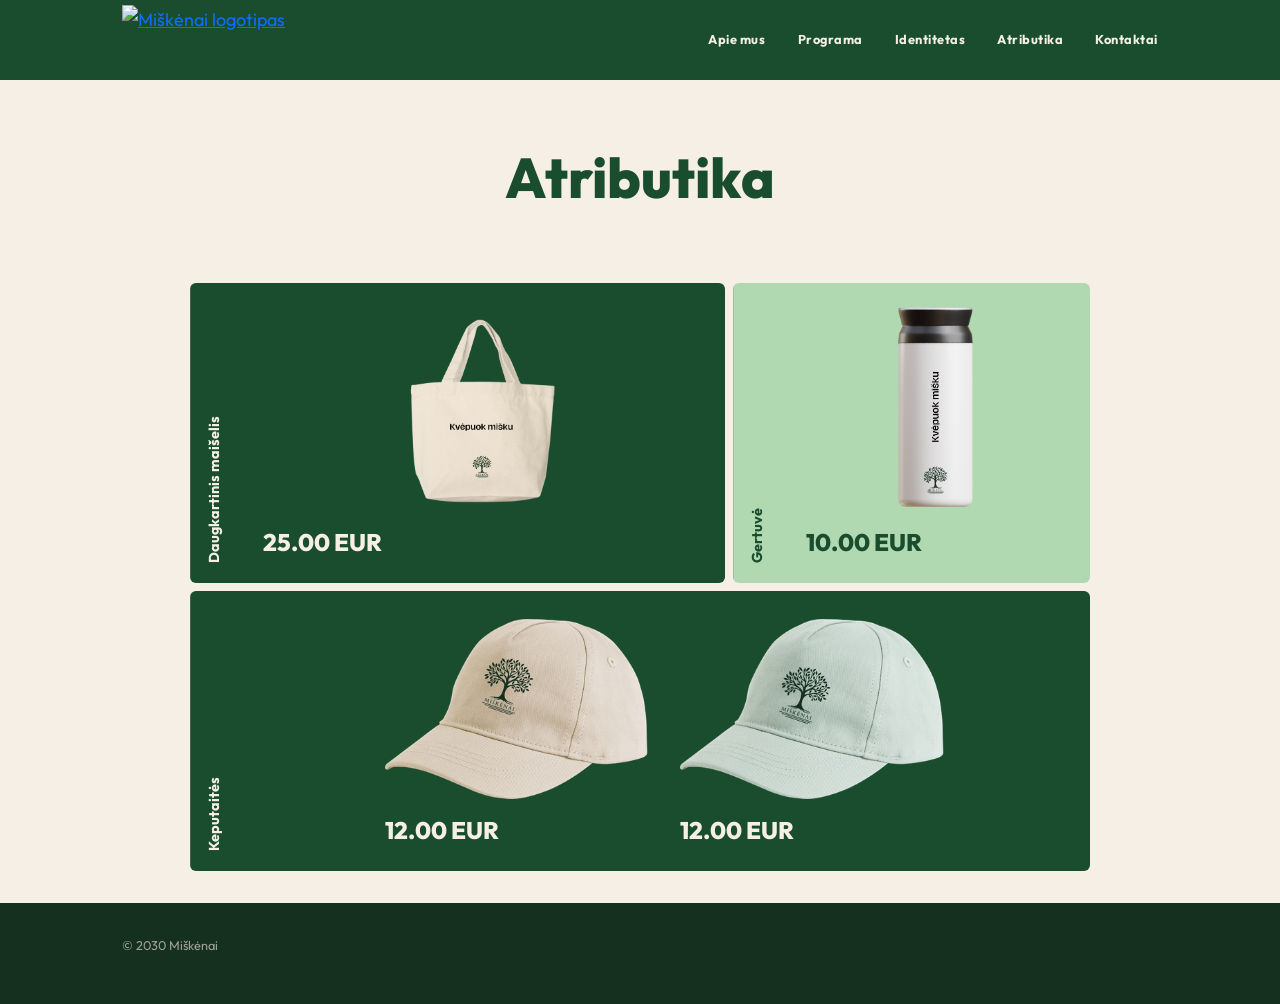
==== atributika.html @ 646aefea "Add files via upload" ====
<!DOCTYPE html>
<html lang="lt">
    <head>
        <meta charset="UTF-8">
        <meta name="viewport" content="width=device-width, initial-scale=1.0">
        <title>Miškėnai | Atributika</title>
        <link rel="stylesheet" href="https://cdn.jsdelivr.net/npm/bootstrap@5.3.3/dist/css/bootstrap.min.css">
        <link rel="stylesheet" href="css/variables.css">
        <link rel="stylesheet" href="css/base.css">
        <link rel="stylesheet" href="css/atributika.css">
        <link rel="preconnect" href="https://fonts.googleapis.com">
        <link rel="preconnect" href="https://fonts.gstatic.com" crossorigin>
        <link href="https://fonts.googleapis.com/css2?family=Outfit:wght@300;400;700;800&family=Playfair+Display:wght@400;700&display=swap" rel="stylesheet">
    </head>

    <body>
        <a href="#main-content" class="skip-link">Pereiti į pagrindinį turinį</a>

        <header>
            <div class="navbar">
                <a class="brand" href="index.html" aria-label="Miškėnai — pradinis puslapis">
                    <img src="img/pagrindinis/logo2.png" alt="Miškėnai logotipas" class="logo">
                </a>

                <button class="nav-toggle"
                        aria-label="Atidaryti meniu"
                        aria-expanded="false"
                        aria-controls="main-nav">
                    <span></span><span></span><span></span>
                </button>

                <nav id="main-nav" aria-label="Pagrindinis meniu">
                    <a href="index.html#apie-mus">Apie mus</a>
                    <a href="index.html#programa">Programa</a>
                    <a href="identitetas.html">Identitetas</a>
                    <a href="atributika.html">Atributika</a>
                    <a href="kontaktai.html">Kontaktai</a>
                </nav>
            </div>
        </header>

        <main id="main-content">

            <section class="shop">
                <div class="shop-header">
                    <h1>Atributika</h1>
                </div>

                <div class="shop-grid">
                    <div class="product-row">
                        <div class="product-card dark">
                            <span class="card-label">Daugkartinis maišelis</span>
                            <div class="card-body">
                                <img src="img/atributika/maisas.png" alt="Daugkartinis maišelis">
                                <span class="card-price">25.00 EUR</span>
                            </div>
                        </div>
                        <div class="product-card sage">
                            <span class="card-label">Gertuvė</span>
                            <div class="card-body">
                                <img src="img/atributika/gertuve.png" alt="Gertuvė">
                                <span class="card-price">10.00 EUR</span>
                            </div>
                        </div>
                    </div>

                    <div class="product-card dark">
                        <span class="card-label">Keputaitės</span>
                        <div class="card-body caps">
                            <div class="cap">
                                <img src="img/atributika/kepure1.png" alt="Kepuraitė smėlio">
                                <span class="card-price">12.00 EUR</span>
                            </div>
                            <div class="cap">
                                <img src="img/atributika/kepure2.png" alt="Kepuraitė žalia">
                                <span class="card-price">12.00 EUR</span>
                            </div>
                        </div>
                    </div>
                </div>
            </section>

        </main>

        <footer>
            <div class="footer">
                <div class="footer-left">
                    <p>&copy; 2030 Miškėnai</p>
                </div>
            </div>
        </footer>

        <script type="module" src="main.js"></script>
    </body>
</html>
---- css/variables.css ----
:root {
    --color-cream:#F5EFE6;
    --color-sage-light:#B0D9B1;
    --color-green-dark:#1A4D2E;
    --color-green-black:#163020;
    --color-white: #FFFFFF;
    --color-text: #1A1A1A;

    --font-heading: 'Outfit', sans-serif;
    --font-body: 'Outfit', sans-serif;
    --font-accent: 'Playfair Display', serif;

    --fs-display: clamp(2rem, 5vw, 4.5rem);
    --fs-heading: clamp(2rem, 4vw, 3.5rem);
    --fs-subheading: clamp(1.1rem, 2vw, 1.4rem);
    --fs-body: 1.125rem;
    --fs-small: 0.8rem;

    --fw-light:   300;
    --fw-regular: 400;
    --fw-bold:    700;
    --fw-heavy:   800;

    --lh-heading: 1.1;
    --lh-body:    1.65;

    --space-xs: 0.5rem;
    --space-sm: 1rem;
    --space-md: 2rem;
    --space-lg: 4rem;
    --space-xl: 6rem;

    --section-pad: clamp(3rem, 8vw, 6rem);

    --container-max: 1100px;
    --container-padding: var(--space-md);

    --transition-fast: 150ms ease;
    --transition-normal: 300ms ease;

    --shadow-soft: 0 10px 30px rgba(0, 0, 0, 0.08);
}
---- css/base.css ----
/* ── Accessibility ── */
.skip-link {
    position: absolute;
    top: -100%;
    left: 1rem;
    z-index: 9999;
    background: var(--color-green-dark);
    color: var(--color-cream);
    font-weight: var(--fw-bold);
    font-size: 0.9rem;
    padding: 0.5rem 1.2rem;
    border-radius: 0 0 8px 8px;
    text-decoration: none;
    transition: top var(--transition-fast);
}
.skip-link:focus { top: 0; }

:focus-visible {
    outline: 2px solid var(--color-sage-light);
    outline-offset: 3px;
    border-radius: 3px;
}

.visually-hidden {
    position: absolute;
    width: 1px; height: 1px;
    padding: 0; margin: -1px;
    overflow: hidden;
    clip: rect(0,0,0,0);
    white-space: nowrap;
    border: 0;
}

/* ── Global reset & base ── */
*, *::before, *::after { box-sizing: border-box; margin: 0; padding: 0; }

html { scroll-behavior: smooth; }

body {
    font-family: var(--font-body);
    font-size: var(--fs-body);
    color: var(--color-text);
    background: var(--color-cream);
    line-height: var(--lh-body);
}

img { display: block; max-width: 100%; }

h2::before {
    content: '';
    display: block;
    width: 40px;
    height: 2px;
    background: currentColor;
    opacity: 0.4;
    margin-bottom: 1rem;
}

.container {
    max-width: var(--container-max);
    margin: 0 auto;
    padding: 0 var(--container-padding);
}

/* ── Header / Navbar ── */
header {
    position: sticky;
    top: 0;
    z-index: 100;
    background: var(--color-green-dark);
}

.navbar {
    max-width: var(--container-max);
    margin: 0 auto;
    padding: 0 var(--container-padding);
    height: 80px;
    display: flex;
    align-items: center;
    justify-content: space-between;
}

.logo { height: 70px; width: auto; }

nav { display: flex; gap: var(--space-md); }

nav a {
    font-family: var(--font-body);
    font-size: 0.8rem;
    font-weight: var(--fw-bold);
    color: var(--color-cream);
    text-decoration: none;
    letter-spacing: 0.04em;
    transition: color var(--transition-fast);
}

nav a:hover { color: var(--color-sage-light); }

/* ── Hamburger toggle ── */
.nav-toggle {
    display: none;
    flex-direction: column;
    justify-content: center;
    gap: 5px;
    background: none;
    border: none;
    cursor: pointer;
    padding: 6px;
    z-index: 110;
}

.nav-toggle span {
    display: block;
    width: 24px;
    height: 2px;
    background: var(--color-cream);
    border-radius: 2px;
    transition: transform var(--transition-normal), opacity var(--transition-normal);
    transform-origin: center;
}

.nav-toggle[aria-expanded="true"] span:nth-child(1) { transform: translateY(7px) rotate(45deg); }
.nav-toggle[aria-expanded="true"] span:nth-child(2) { opacity: 0; transform: scaleX(0); }
.nav-toggle[aria-expanded="true"] span:nth-child(3) { transform: translateY(-7px) rotate(-45deg); }

/* ── Footer ── */
footer { background: var(--color-green-black); }

.footer {
    max-width: var(--container-max);
    margin: 0 auto;
    padding: var(--space-md) var(--container-padding);
}

.footer-left p {
    font-size: var(--fs-small);
    color: var(--color-cream);
    opacity: 0.6;
}

/* ── Responsive ── */
@media (max-width: 768px) {
    .nav-toggle { display: flex; }

    nav {
        display: none;
        position: absolute;
        top: 72px;
        left: 0;
        right: 0;
        background: var(--color-green-black);
        flex-direction: column;
        padding: var(--space-md) var(--container-padding) var(--space-lg);
        gap: 0;
        border-top: 1px solid rgba(176,217,177,0.12);
    }

    nav a {
        padding: var(--space-sm) 0;
        font-size: 1.1rem;
        border-bottom: 1px solid rgba(176,217,177,0.08);
    }

    nav a:last-child { border-bottom: none; }

    nav.open { display: flex; }
}
---- css/atributika.css ----
.shop {
    background: var(--color-cream);
    padding: var(--space-md);
}

.shop-header {
    text-align: center;
    padding: var(--space-md) 0 var(--space-lg);
}

.shop-header h1 {
    font-size: clamp(2rem, 5vw, 3.5rem);
    font-weight: var(--fw-heavy);
    color: var(--color-green-dark);
}

.shop-grid {
    max-width: 900px;
    margin: 0 auto;
    display: flex;
    flex-direction: column;
    gap: 0.5rem;
}

.product-row {
    display: grid;
    grid-template-columns: 3fr 2fr;
    gap: 0.5rem;
}

.product-card {
    display: flex;
    border-radius: 6px;
    overflow: hidden;
    min-height: 280px;
}

.product-card.dark { background: var(--color-green-dark); }
.product-card.sage { background: var(--color-sage-light); }

.card-label {
    writing-mode: vertical-lr;
    transform: rotate(180deg);
    padding: 1.25rem 0.75rem;
    font-weight: var(--fw-bold);
    font-size: 0.9rem;
    white-space: nowrap;
    border-right: 1px solid rgba(255, 255, 255, 0.2);
}

.product-card.dark .card-label { color: var(--color-cream); }
.product-card.sage .card-label { color: var(--color-green-dark); border-right-color: rgba(0,0,0,0.15); }

.card-body {
    flex: 1;
    display: flex;
    flex-direction: column;
    align-items: center;
    justify-content: flex-end;
    padding: 1.5rem 1.5rem 1.25rem;
    gap: 1rem;
}

.card-body img {
    max-height: 200px;
    width: auto;
    object-fit: contain;
    flex: 1;
}

.card-price {
    font-size: 1.5rem;
    font-weight: var(--fw-heavy);
    color: var(--color-cream);
    align-self: flex-start;
}

.product-card.sage .card-price { color: var(--color-green-dark); }

/* caps row */
.card-body.caps {
    flex-direction: row;
    align-items: flex-end;
    justify-content: center;
    gap: 2rem;
}

.cap {
    display: flex;
    flex-direction: column;
    align-items: center;
    gap: 0.75rem;
}

.cap img {
    max-height: 180px;
    width: auto;
    object-fit: contain;
    flex: unset;
}

@media (max-width: 600px) {
    .product-row { grid-template-columns: 1fr; }
    .card-body.caps { flex-direction: column; align-items: center; }
}
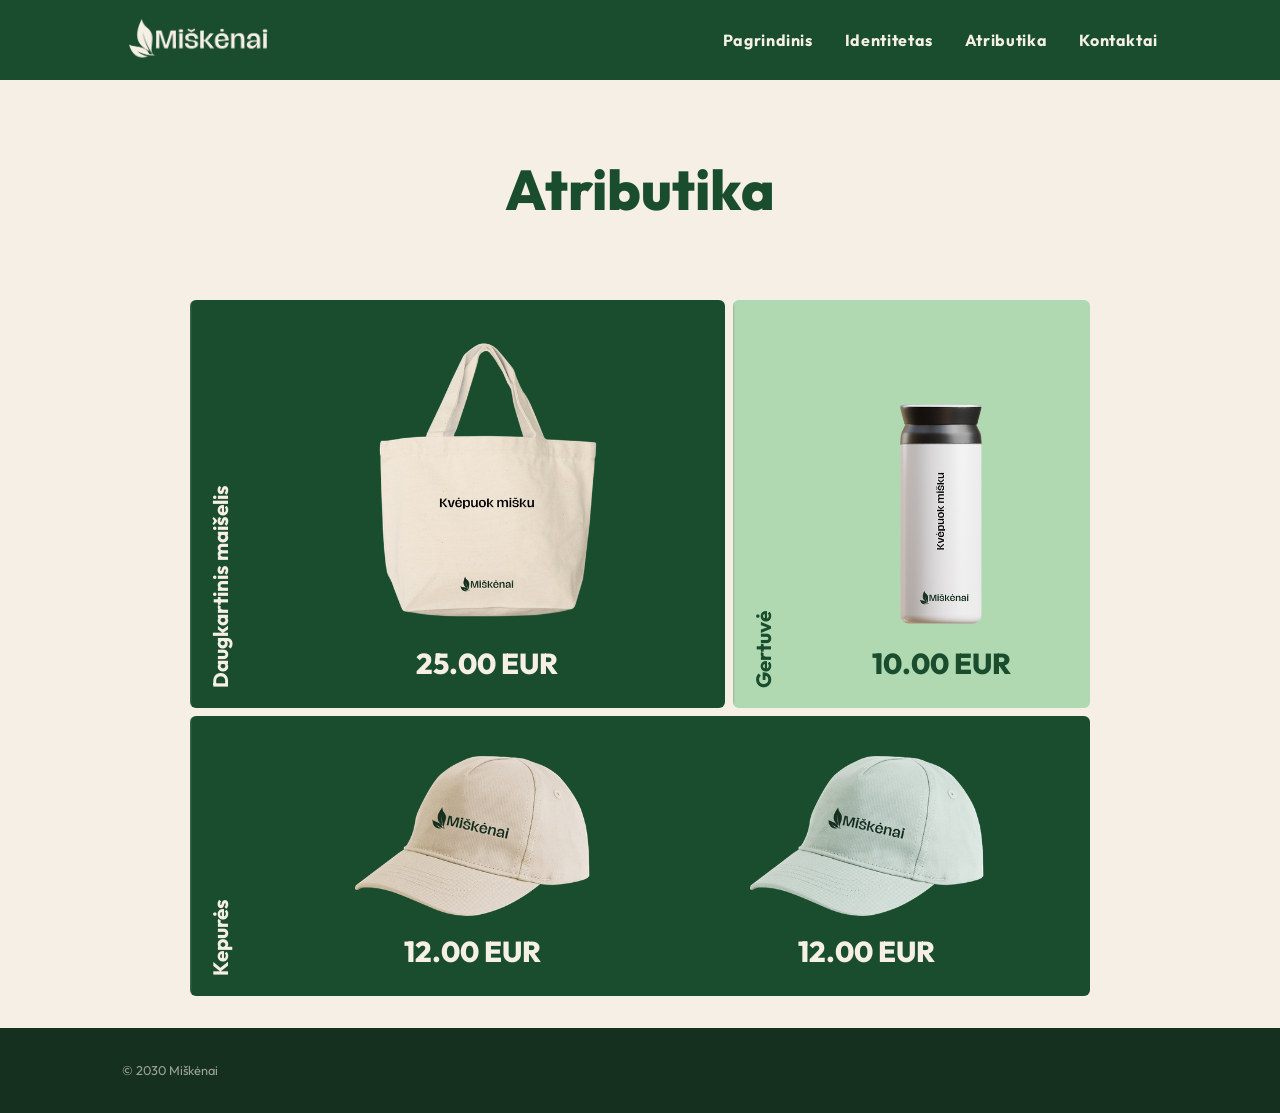
==== commit 31b6a5b9: "Add files via upload" ====
--- a/atributika.html
+++ b/atributika.html
@@ -4,7 +4,6 @@
         <meta charset="UTF-8">
         <meta name="viewport" content="width=device-width, initial-scale=1.0">
         <title>Miškėnai | Atributika</title>
-        <link rel="stylesheet" href="https://cdn.jsdelivr.net/npm/bootstrap@5.3.3/dist/css/bootstrap.min.css">
         <link rel="stylesheet" href="css/variables.css">
         <link rel="stylesheet" href="css/base.css">
         <link rel="stylesheet" href="css/atributika.css">
@@ -30,8 +29,7 @@
                 </button>
 
                 <nav id="main-nav" aria-label="Pagrindinis meniu">
-                    <a href="index.html#apie-mus">Apie mus</a>
-                    <a href="index.html#programa">Programa</a>
+                    <a href="index.html">Pagrindinis</a>
                     <a href="identitetas.html">Identitetas</a>
                     <a href="atributika.html">Atributika</a>
                     <a href="kontaktai.html">Kontaktai</a>
@@ -51,29 +49,29 @@
                         <div class="product-card dark">
                             <span class="card-label">Daugkartinis maišelis</span>
                             <div class="card-body">
-                                <img src="img/atributika/maisas.png" alt="Daugkartinis maišelis">
-                                <span class="card-price">25.00 EUR</span>
+                                <img src="img/atributika/maisas.png" alt="Daugkartinis maišelis" class="img-large">
+                                <p class="card-price">25.00 EUR</p>
                             </div>
                         </div>
                         <div class="product-card sage">
                             <span class="card-label">Gertuvė</span>
                             <div class="card-body">
                                 <img src="img/atributika/gertuve.png" alt="Gertuvė">
-                                <span class="card-price">10.00 EUR</span>
+                                <p class="card-price">10.00 EUR</p>
                             </div>
                         </div>
                     </div>
 
                     <div class="product-card dark">
-                        <span class="card-label">Keputaitės</span>
+                        <span class="card-label">Kepurės</span>
                         <div class="card-body caps">
                             <div class="cap">
-                                <img src="img/atributika/kepure1.png" alt="Kepuraitė smėlio">
-                                <span class="card-price">12.00 EUR</span>
+                                <img src="img/atributika/kepure1.png" alt="Kepurė smėlio spalvos">
+                                <p class="card-price">12.00 EUR</p>
                             </div>
                             <div class="cap">
-                                <img src="img/atributika/kepure2.png" alt="Kepuraitė žalia">
-                                <span class="card-price">12.00 EUR</span>
+                                <img src="img/atributika/kepure2.png" alt="Kepurė žalios spalvos">
+                                <p class="card-price">12.00 EUR</p>
                             </div>
                         </div>
                     </div>
--- a/css/variables.css
+++ b/css/variables.css
@@ -30,7 +30,7 @@
     --space-lg: 4rem;
     --space-xl: 6rem;
 
-    --section-pad: clamp(3rem, 8vw, 6rem);
+    --section-pad: clamp(2rem, 5vw, 4rem);
 
     --container-max: 1100px;
     --container-padding: var(--space-md);
--- a/css/base.css
+++ b/css/base.css
@@ -77,16 +77,15 @@
     height: 80px;
     display: flex;
     align-items: center;
-    justify-content: space-between;
 }
 
-.logo { height: 70px; width: auto; }
+.logo { height: 60px; width: auto; }
 
-nav { display: flex; gap: var(--space-md); }
+nav { display: flex; gap: var(--space-md); margin-left: auto; }
 
 nav a {
     font-family: var(--font-body);
-    font-size: 0.8rem;
+    font-size: 1rem;
     font-weight: var(--fw-bold);
     color: var(--color-cream);
     text-decoration: none;
--- a/css/atributika.css
+++ b/css/atributika.css
@@ -43,7 +43,7 @@
     transform: rotate(180deg);
     padding: 1.25rem 0.75rem;
     font-weight: var(--fw-bold);
-    font-size: 0.9rem;
+    font-size: 1.3rem;
     white-space: nowrap;
     border-right: 1px solid rgba(255, 255, 255, 0.2);
 }
@@ -62,17 +62,18 @@
 }
 
 .card-body img {
-    max-height: 200px;
-    width: auto;
-    object-fit: contain;
-    flex: 1;
+    max-height: 220px;
+}
+
+.card-body img.img-large {
+    max-height: 300px;
 }
 
 .card-price {
-    font-size: 1.5rem;
+    font-size: 1.8rem;
     font-weight: var(--fw-heavy);
     color: var(--color-cream);
-    align-self: flex-start;
+    align-self: center;
 }
 
 .product-card.sage .card-price { color: var(--color-green-dark); }
@@ -82,7 +83,7 @@
     flex-direction: row;
     align-items: flex-end;
     justify-content: center;
-    gap: 2rem;
+    gap: 10rem;
 }
 
 .cap {
@@ -93,7 +94,7 @@
 }
 
 .cap img {
-    max-height: 180px;
+    max-height: 160px;
     width: auto;
     object-fit: contain;
     flex: unset;
